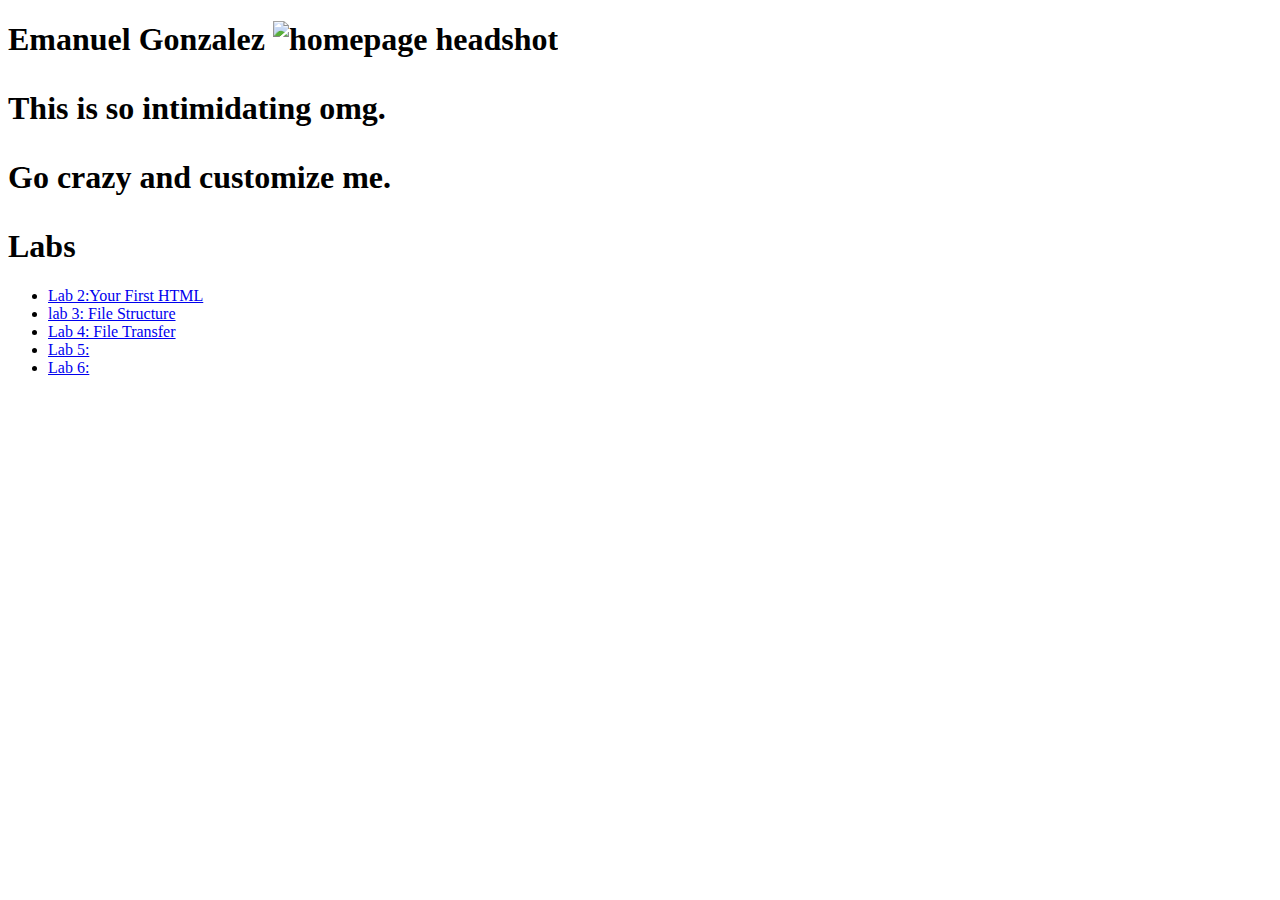
==== index.html @ 2cdd1236 "Update index.html" ====
<!DOCTYPE html>
<html>
<head>
	<title>Emanuel Gonzalez Homepage</title>
	<link rel="stylesheet" type="text/css" href="css/site.css">
</head>
<body>

	<h1>Emanuel Gonzalez</h>
		<img src="img/myphoto.jpg" alt="homepage headshot">
	<main>
		<p>This is so intimidating omg.</p>

		<p>Go crazy and customize me.</p>
	</main>
     </div>
  </div>

	<div class="assignments for web tools"
	<h2>Labs</h2>
	  <ul>

		  <li><a href="Lab2/helloworld.html">Lab 2:Your First HTML</a></li>
      <li><a href="Lab3/">lab 3: File Structure</a></li>
      <li><a href="Lab4/">Lab 4: File Transfer</a></li>
      <li><a href="Lab5/">Lab 5:</a></li>
      <li><a href="Lab6/">Lab 6:</a></li>
		</ul>
	</div>

</body>
</html>
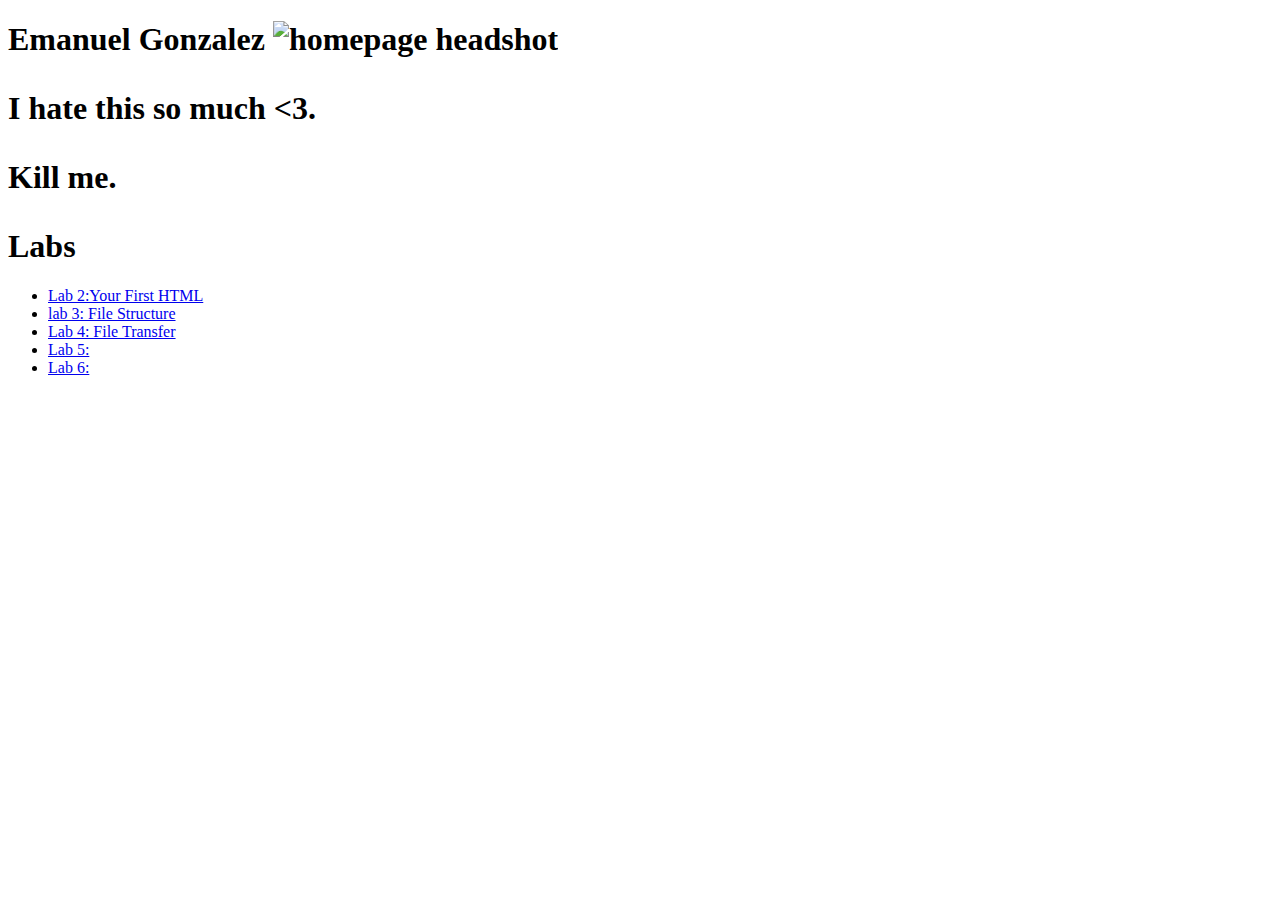
==== commit 8d5fd885: "Update index.html" ====
--- a/index.html
+++ b/index.html
@@ -9,9 +9,9 @@
 	<h1>Emanuel Gonzalez</h>
 		<img src="img/myphoto.jpg" alt="homepage headshot">
 	<main>
-		<p>This is so intimidating omg.</p>
+		<p>I hate this so much <3.</p>
 
-		<p>Go crazy and customize me.</p>
+		<p>Kill me.</p>
 	</main>
      </div>
   </div>
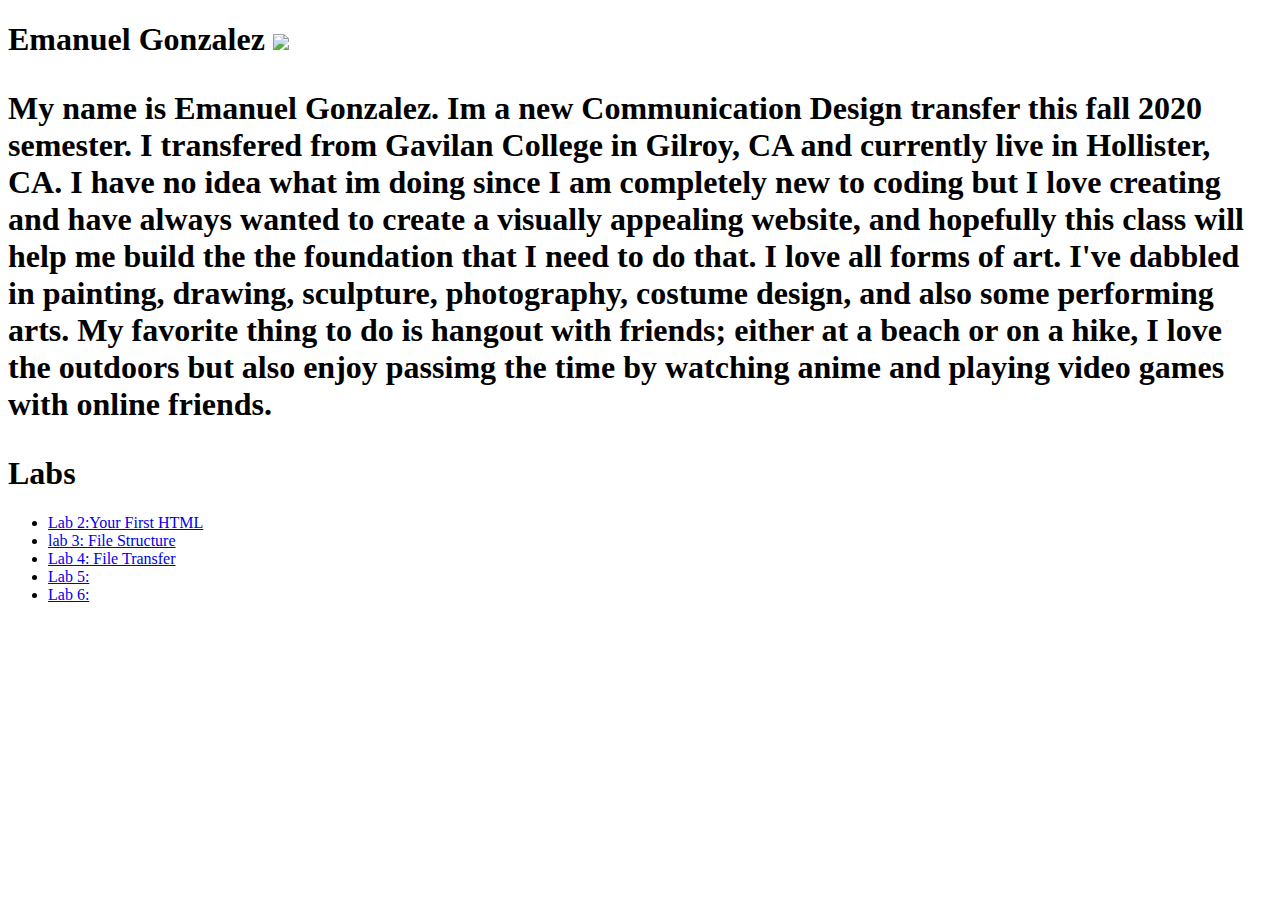
==== commit 4b8ddca2: "Update index.html" ====
--- a/index.html
+++ b/index.html
@@ -2,16 +2,26 @@
 <html>
 <head>
 	<title>Emanuel Gonzalez Homepage</title>
-	<link rel="stylesheet" type="text/css" href="css/site.css">
+	  <link rel="stylesheet" type="text/css" href="../css/site.css">
+		<link rel="stylesheet" type="text/css" href="css/site.css">
 </head>
 <body>
 
 	<h1>Emanuel Gonzalez</h>
-		<img src="img/myphoto.jpg" alt="homepage headshot">
+
+
+		<img src="img/myphoto.jpg">
 	<main>
-		<p>I hate this so much <3.</p>
-
-		<p>Kill me.</p>
+		<p>My name is Emanuel Gonzalez. Im a new Communication Design transfer this
+		fall 2020 semester. I transfered from Gavilan College in Gilroy, CA and
+	currently live in Hollister, CA. I have no idea what im doing since I am
+ completely new to coding but I love creating and have always wanted to create
+a visually appealing website, and hopefully this class will help me build the
+the foundation that I need to do that. I love all forms of art. I've dabbled in
+painting, drawing, sculpture, photography, costume design, and also some
+performing arts. My favorite thing to do is hangout with friends; either at a
+beach or on a hike, I love the outdoors but also enjoy passimg the time by 
+watching anime and playing video games with online friends.</p>
 	</main>
      </div>
   </div>
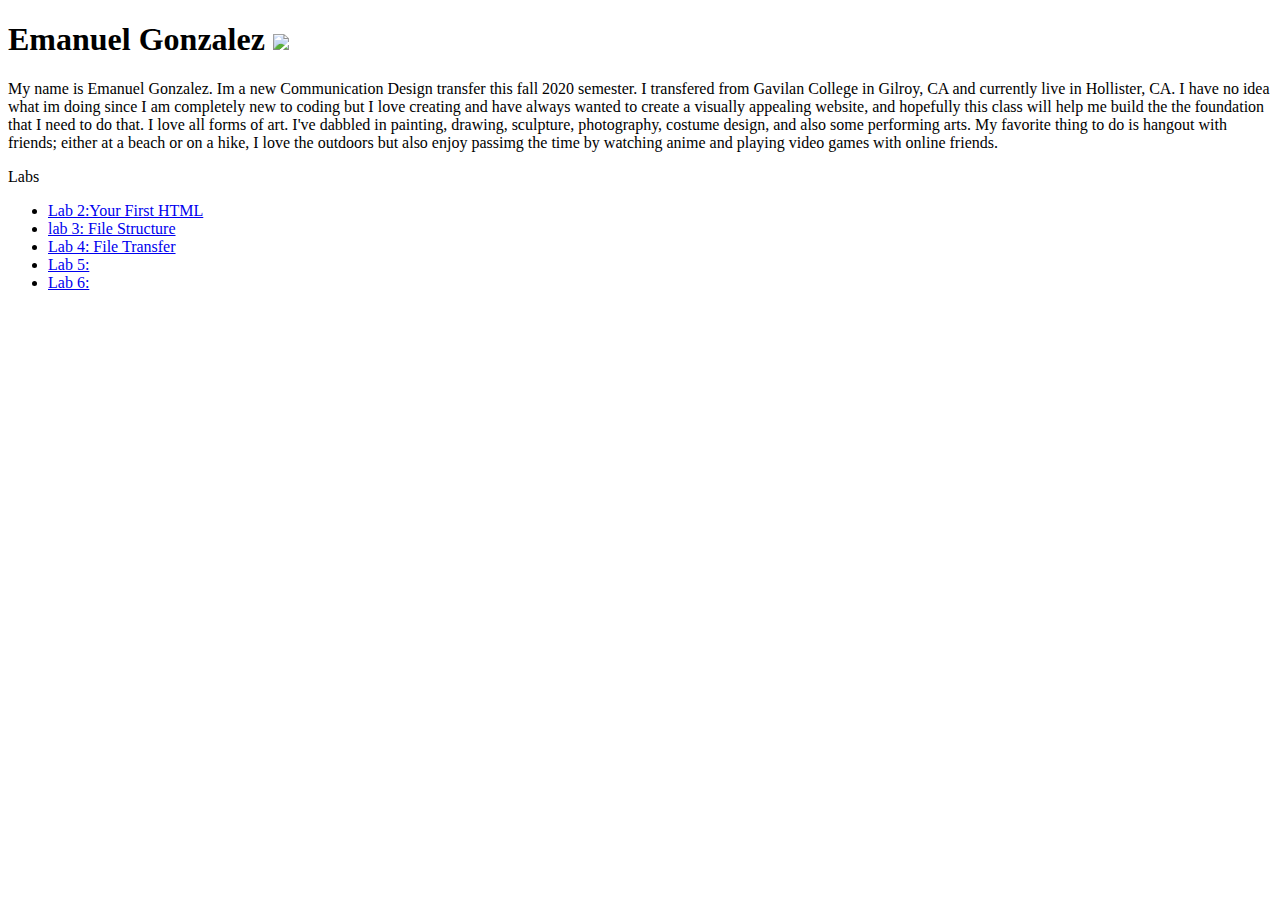
==== commit 637b58b5: "Update index.html" ====
--- a/index.html
+++ b/index.html
@@ -6,12 +6,12 @@
 		<link rel="stylesheet" type="text/css" href="css/site.css">
 </head>
 <body>
-
+<main>
 	<h1>Emanuel Gonzalez</h>
 
 
 		<img src="img/myphoto.jpg">
-	<main>
+	</main>
 		<p>My name is Emanuel Gonzalez. Im a new Communication Design transfer this
 		fall 2020 semester. I transfered from Gavilan College in Gilroy, CA and
 	currently live in Hollister, CA. I have no idea what im doing since I am
@@ -20,9 +20,8 @@
 the foundation that I need to do that. I love all forms of art. I've dabbled in
 painting, drawing, sculpture, photography, costume design, and also some
 performing arts. My favorite thing to do is hangout with friends; either at a
-beach or on a hike, I love the outdoors but also enjoy passimg the time by 
+beach or on a hike, I love the outdoors but also enjoy passimg the time by
 watching anime and playing video games with online friends.</p>
-	</main>
      </div>
   </div>
 
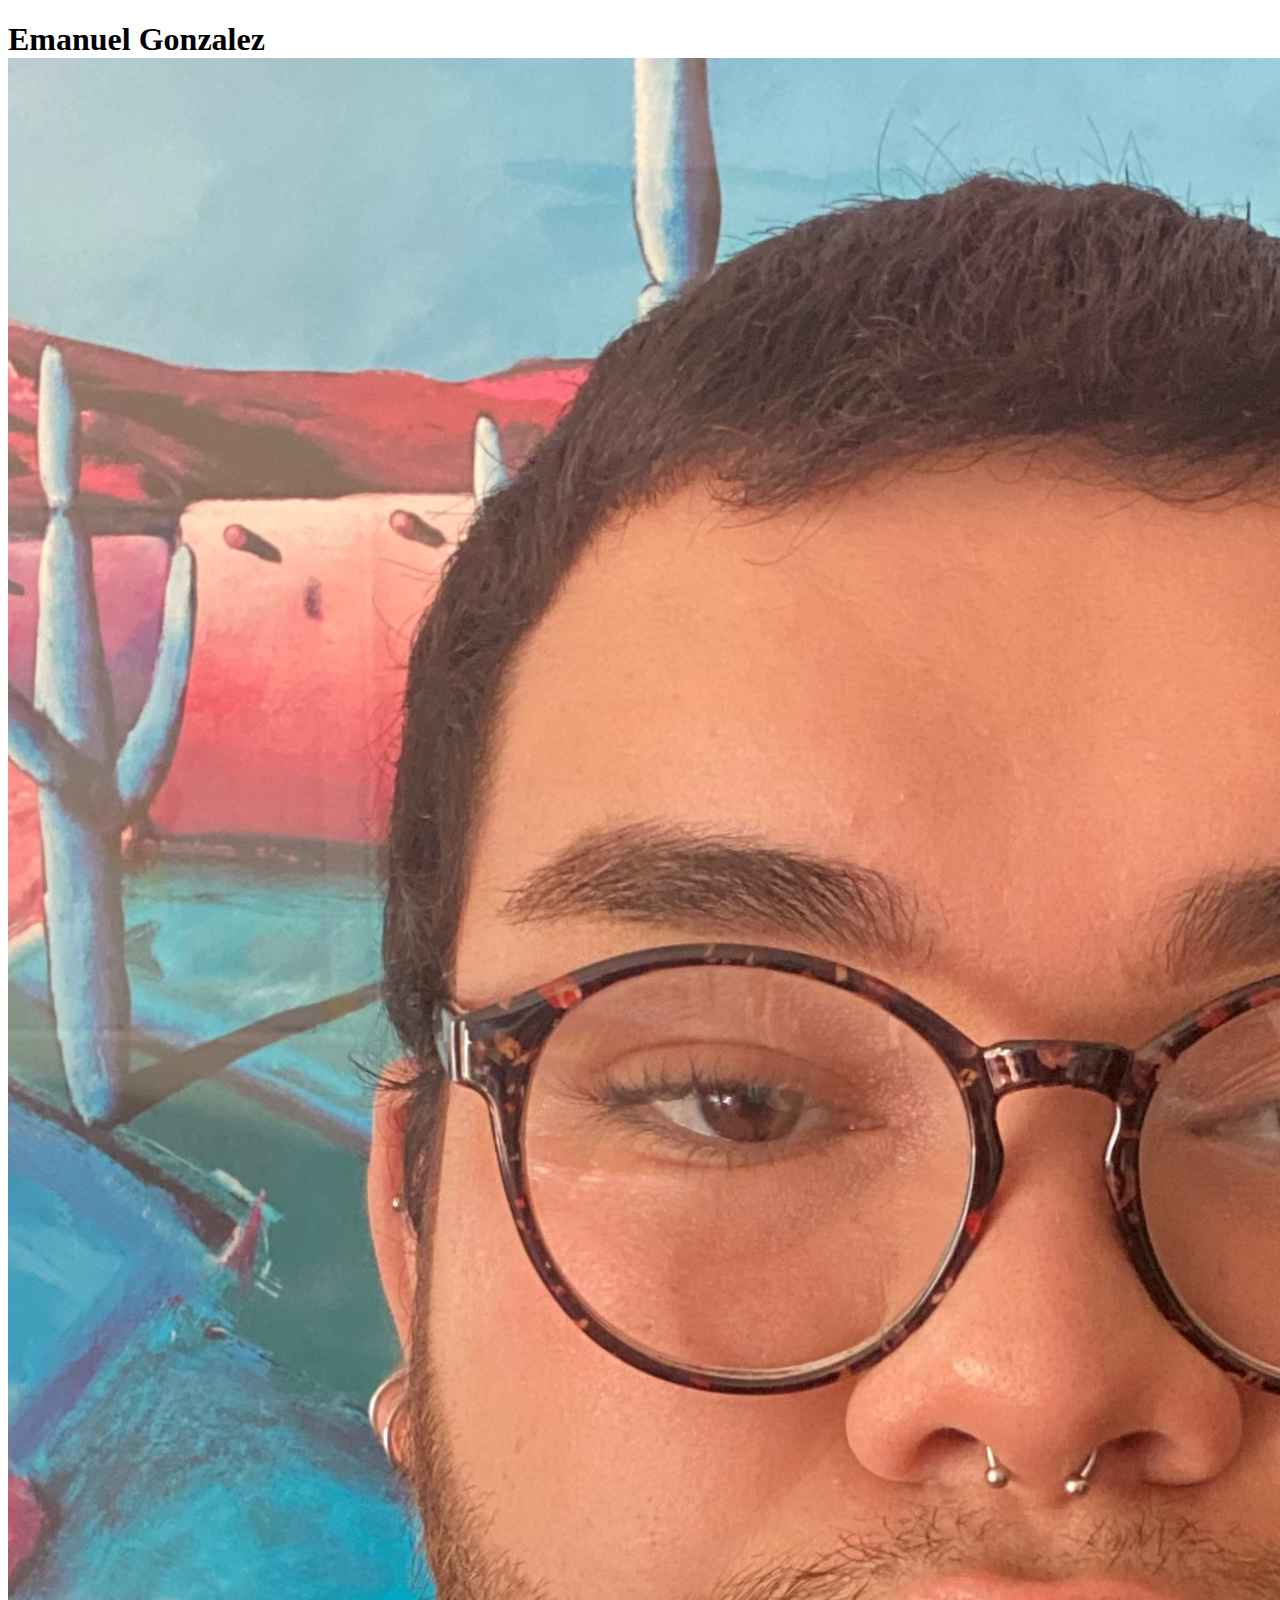
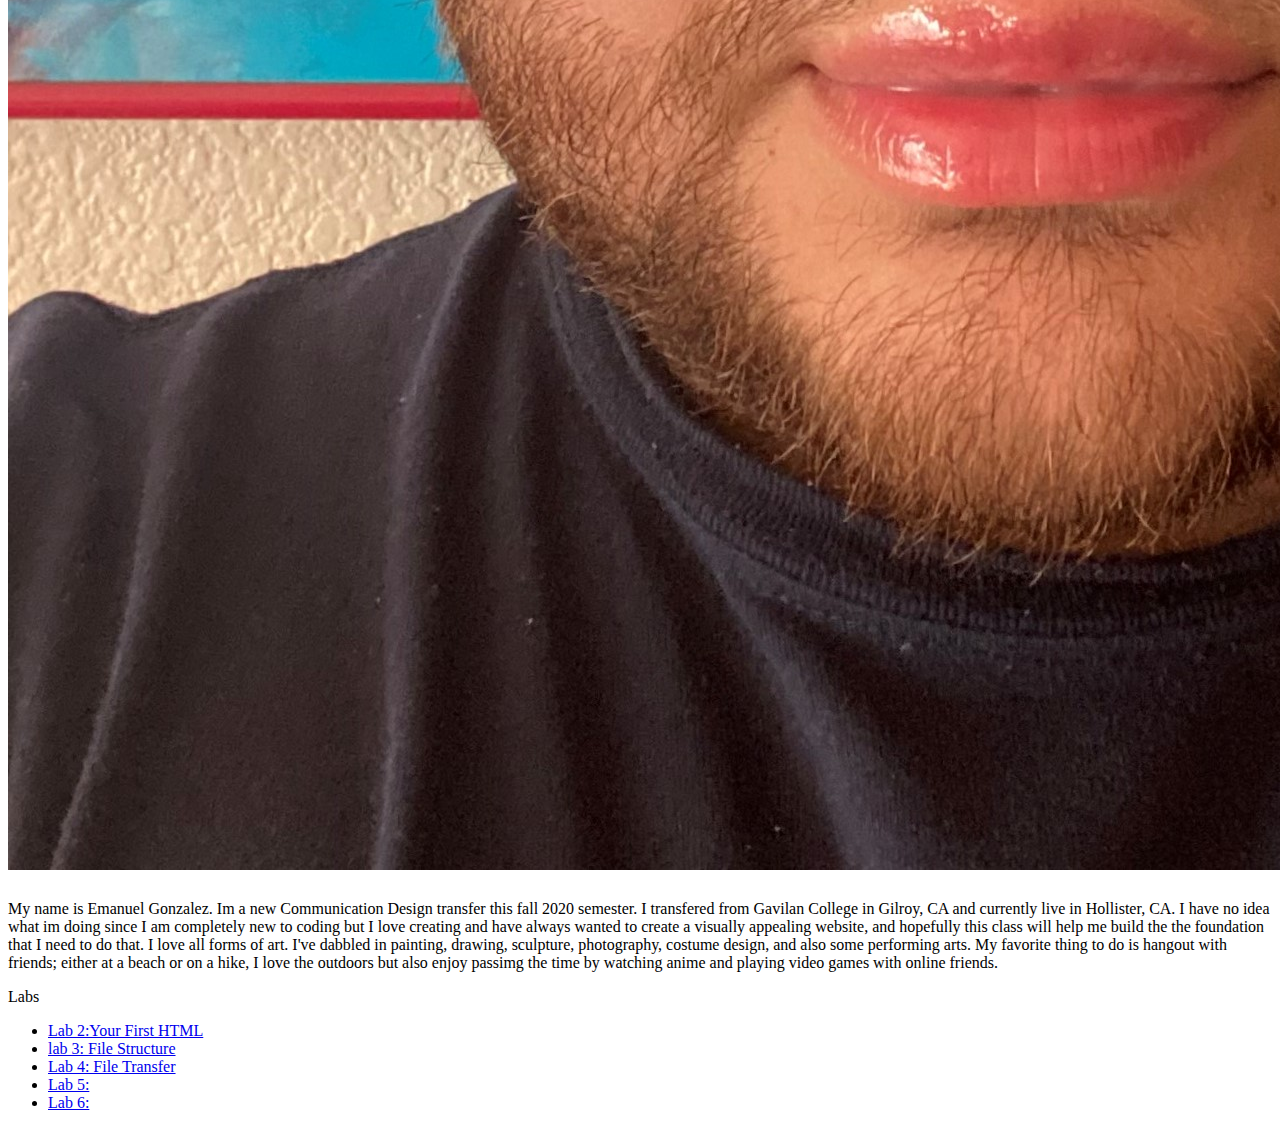
==== commit 29dbd676: "new picture" ====
--- a/index.html
+++ b/index.html
@@ -10,7 +10,7 @@
 	<h1>Emanuel Gonzalez</h>
 
 
-		<img src="img/myphoto.jpg">
+		<img src="img/myphoto2.jpg">
 	</main>
 		<p>My name is Emanuel Gonzalez. Im a new Communication Design transfer this
 		fall 2020 semester. I transfered from Gavilan College in Gilroy, CA and
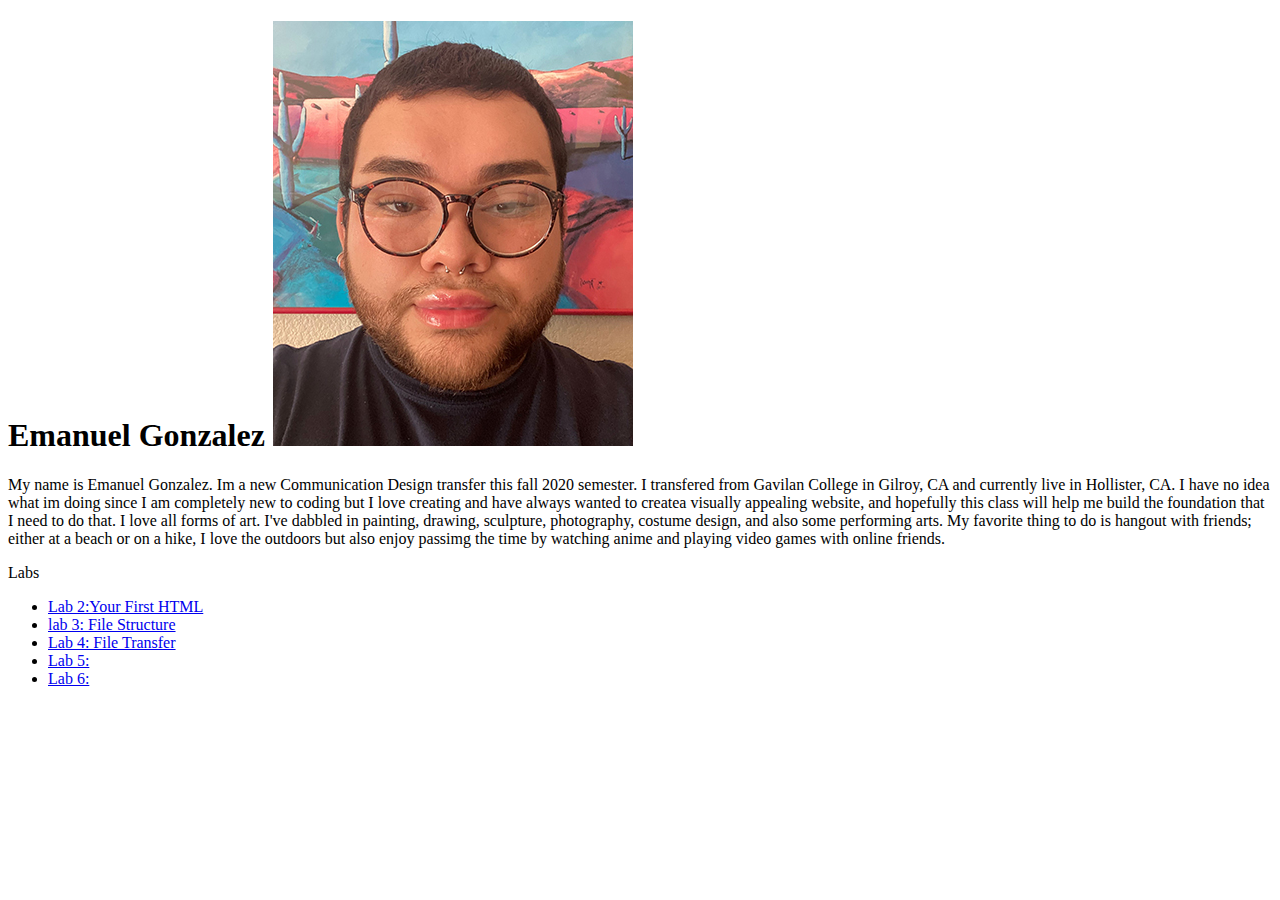
==== commit 77922a8a: "Update index.html" ====
--- a/index.html
+++ b/index.html
@@ -12,15 +12,17 @@
 
 		<img src="img/myphoto2.jpg">
 	</main>
-		<p>My name is Emanuel Gonzalez. Im a new Communication Design transfer this
-		fall 2020 semester. I transfered from Gavilan College in Gilroy, CA and
-	currently live in Hollister, CA. I have no idea what im doing since I am
- completely new to coding but I love creating and have always wanted to create
-a visually appealing website, and hopefully this class will help me build the
-the foundation that I need to do that. I love all forms of art. I've dabbled in
-painting, drawing, sculpture, photography, costume design, and also some
-performing arts. My favorite thing to do is hangout with friends; either at a
-beach or on a hike, I love the outdoors but also enjoy passimg the time by
+		<p>My name is Emanuel Gonzalez. Im a new Communication
+Design transfer this fall 2020 semester. I transfered
+from Gavilan College in Gilroy, CA and currently live in Hollister, CA.
+I have no idea what im doing since I am completely new to coding but
+I love creating and have always wanted to createa visually appealing
+website, and hopefully this class will help me build the
+foundation that I need to do that. I love all forms of art.
+I've dabbled in painting, drawing, sculpture, photography,
+costume design, and also some performing arts. My favorite thing
+to do is hangout with friends; either at a beach or on a hike,
+I love the outdoors but also enjoy passimg the time by
 watching anime and playing video games with online friends.</p>
      </div>
   </div>
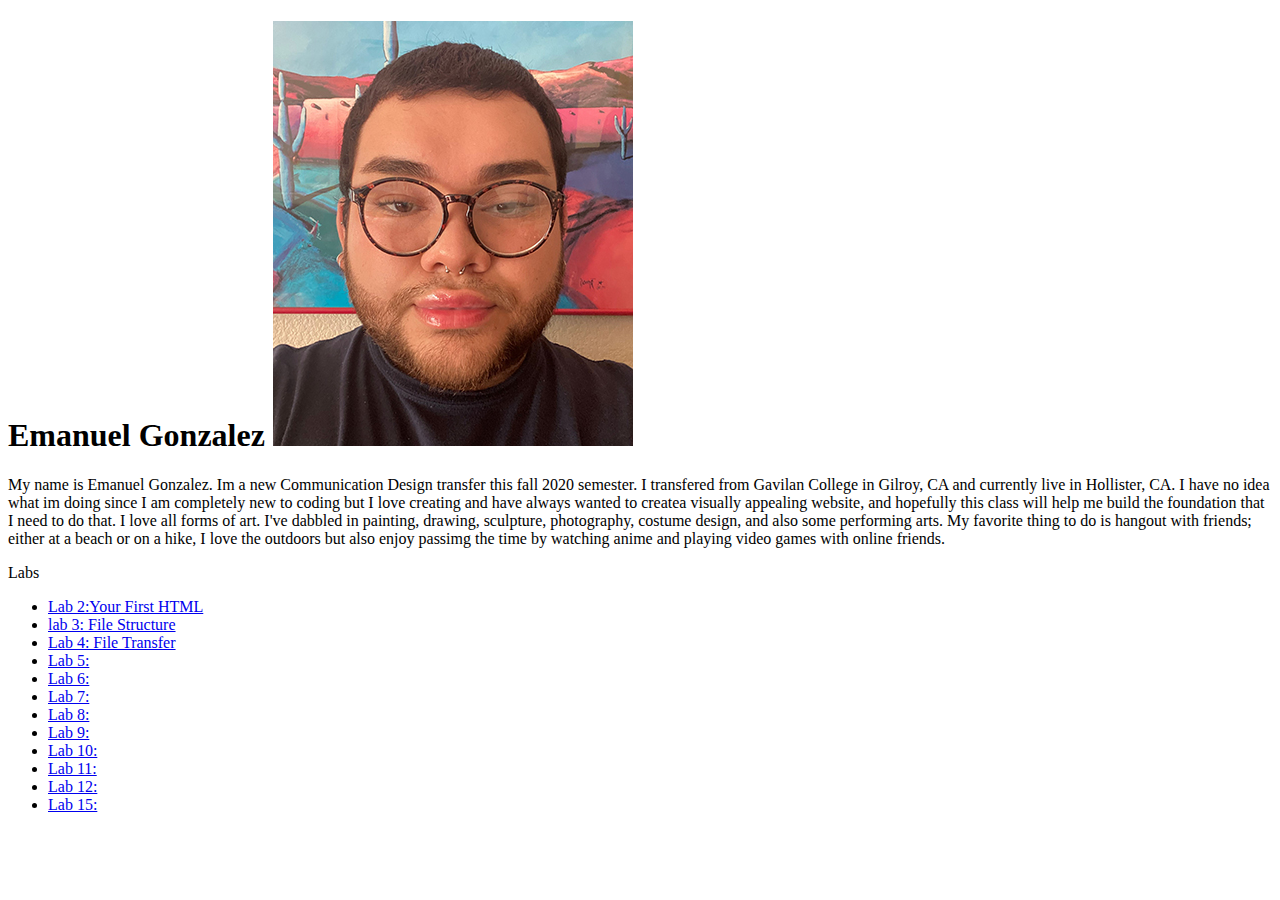
==== commit 135b1fc3: "Update index.html" ====
--- a/index.html
+++ b/index.html
@@ -8,7 +8,6 @@
 <body>
 <main>
 	<h1>Emanuel Gonzalez</h>
-
 
 		<img src="img/myphoto2.jpg">
 	</main>
@@ -36,6 +35,13 @@
       <li><a href="Lab4/">Lab 4: File Transfer</a></li>
       <li><a href="Lab5/">Lab 5:</a></li>
       <li><a href="Lab6/">Lab 6:</a></li>
+			<li><a href="Lab7/">Lab 7:</a></li>
+			<li><a href="Lab8/">Lab 8:</a></li>
+			<li><a href="Lab9/">Lab 9:</a></li>
+			<li><a href="Lab10/">Lab 10:</a></li>
+			<li><a href="Lab11/">Lab 11:</a></li>
+			<li><a href="Lab12/">Lab 12:</a></li>
+			<li><a href="Lab15/">Lab 15:</a></li>
 		</ul>
 	</div>
 
